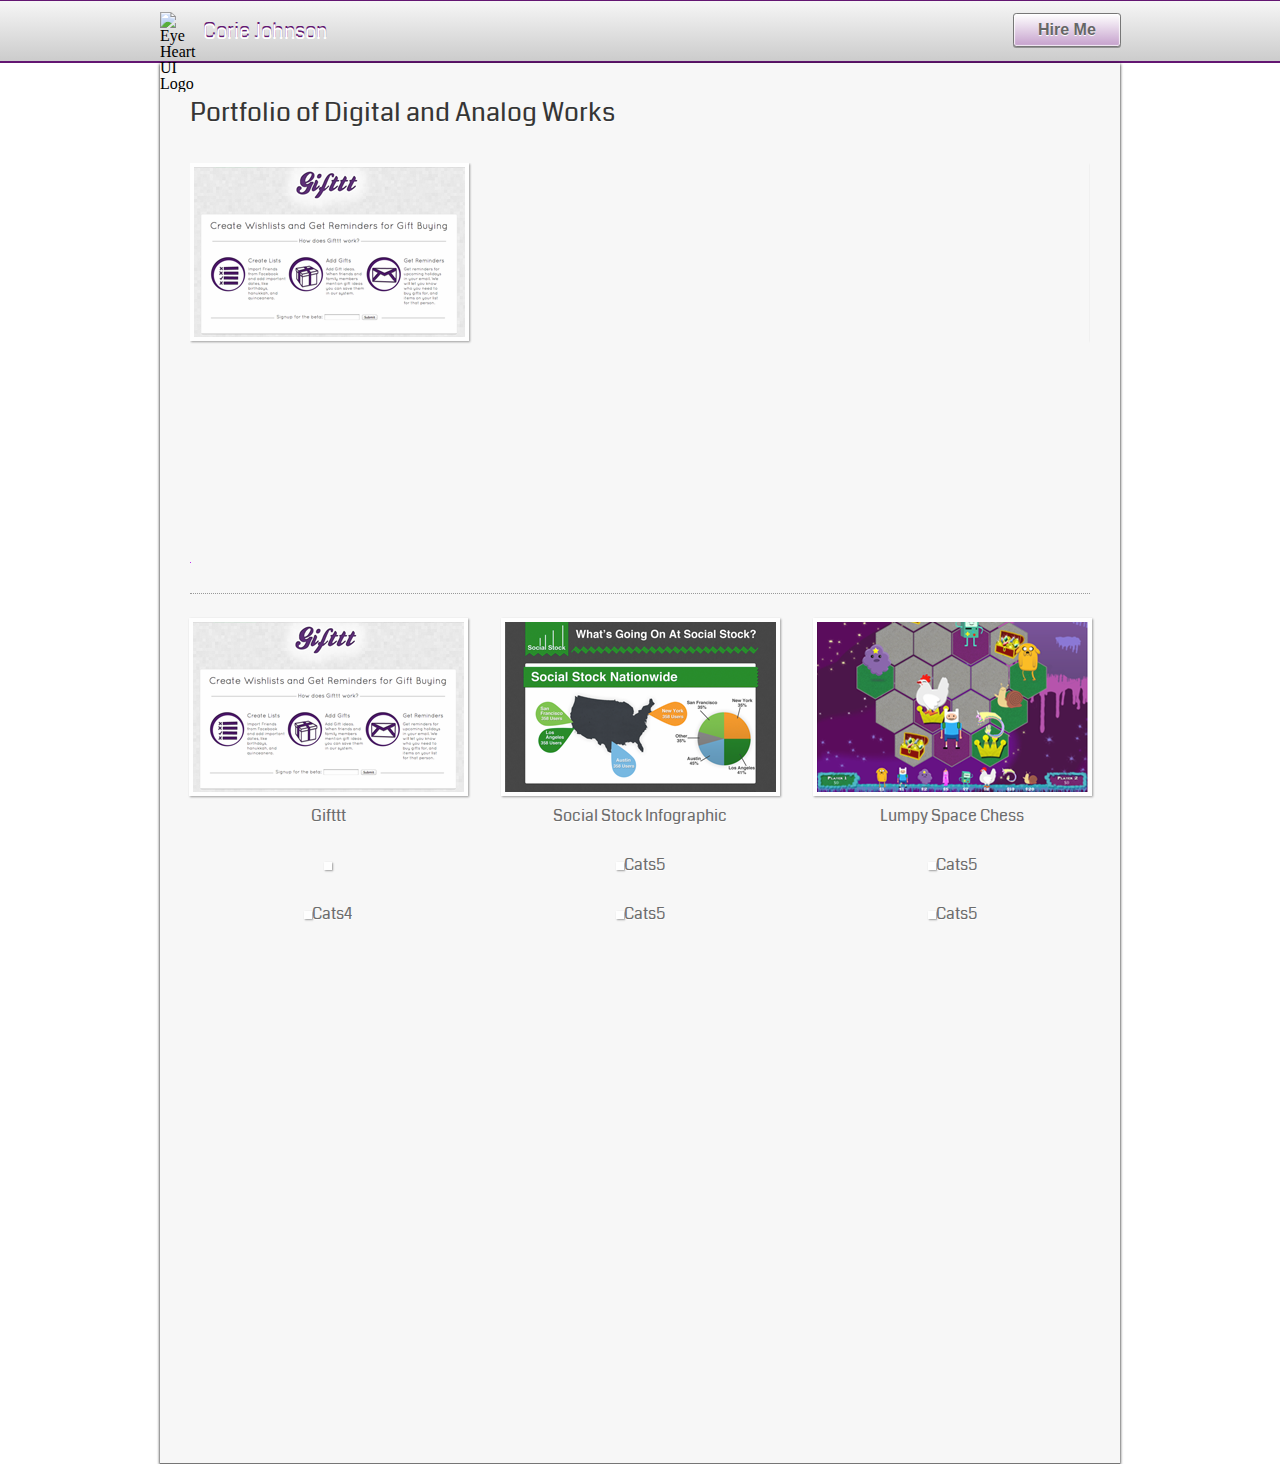
==== index.html @ c7ec47b0 "Corie Portfolio" ====
<html>

<head>
	<meta http-equiv="Content-Type" content="text/html; charset=UTF-8" />
	<link href="css/reset.css" rel="stylesheet" type="text/css" />
	<link href="css/slider.css" rel="stylesheet" type="text/css" />
	<link href="css/main.css" rel="stylesheet" type="text/css" />
	<link href='http://fonts.googleapis.com/css?family=Coda' rel='stylesheet' type='text/css'>
    <link rel="icon" href="favicon.ico" type="image/x-icon">
	<link rel="shortcut icon" href="favicon.ico" type="image/x-icon">
	<meta http-equiv="X-UA-Compatible" content="IE=9" />
    <style type="text/css">
		body{
			border: 0;
			margin: 0;
			padding: 0;
			height: 100%;
			width: 100%;
			background-image: url('http://www.gifttt.com/bgtile.png');
			}
		div.header{
			width: 100%;
			height: 60px;
			background: url('http://i.imgur.com/fH37x.png');	
			border-bottom: 2px solid #631672;
			border-top: 1px solid #631672;
			background-image: -webkit-gradient(linear, left top, left bottom, color-stop(0%, rgba(237,237,237, 0.5)), color-stop(100%, 			rgba(153,153,153, 0.5))), url(http://i.imgur.com/a0fca.png),;
			background-image: -webkit-linear-gradient(top, rgba(237,237,237, 0.5), rgba(153,153,153, 0.5)), url(http://i.imgur.com/a0fca.png);
			background-image: -moz-linear-gradient(top, rgba(237,237,237, 0.5), rgba(153,153,153, 0.5)), url(http://i.imgur.com/a0fca.png);
			background-image: -ms-linear-gradient(top, rgba(237,237,237, 0.5), rgba(153,153,153, 0.5)), url(http://i.imgur.com/a0fca.png);
			background-image: -o-linear-gradient(top, rgba(237,237,237, 0.5), rgba(153,153,153, 0.5)), url(http://i.imgur.com/a0fca.png);
			background-image: linear-gradient(top, rgba(237,237,237, 0.5), rgba(153,153,153, 0.5)), url(http://i.imgur.com/a0fca.png);
			}
		div.headercenter{
			width: 960px;
			height: 60px;
			margin: 0 auto;
			}
		div.contain{
			border-bottom: 1px solid #767676;
			background-color: #f7f7f7;
			width: 960px;
			height:	1400px;
			box-shadow: 0px 1px 3px #000000;
			margin: 0px auto;
			}
		div.text{
			font-family: 'Coda', cursive;
			color: #ffffff;
			line-height:64px;
			text-shadow: 0px -2px 0px #631672;
			font-size: 20px;
			}					
		div.title{
			font-family: 'Coda', cursive;
			color: #666;
			text-shadow: 0px 1px 0px #ffffff;
			font-size: 16px;
			line-height: 25px;
			text-align: center;
			}
		div.sectionone{
			font-family: 'Coda', cursive;
			color: #363636;
			text-shadow: 0px 1px 0px #ffffff;
			font-size: 26px;
			width:900px; 
			height:60; 
			line-height: 100px;
			margin: 0 auto;
			}
		.button{        
	        display: inline-block;
	        white-space: nowrap;
	        background-color: #ffffff;
	        background-image: -webkit-gradient(linear, left top, left bottom, from(#ffffff), to(#c5a0cc));
	        background-image: -webkit-linear-gradient(top, #ffffff, #c5a0cc);
	        background-image: -moz-linear-gradient(top, #ffffff, #c5a0cc);
	        background-image: -ms-linear-gradient(top, #ffffff, #c5a0cc);
	        background-image: -o-linear-gradient(top, #ffffff, #ec5a0cc);
	        background-image: linear-gradient(top, #ffffff, #c5a0cc);
	        filter: progid:DXImageTransform.Microsoft.gradient(startColorStr='#eeeeee', EndColorStr='#cccccc');
	        border: 1px solid #777;
	        padding: 0 1.5em;
	        margin: 0.5em;
	        font: bold 1em/2em Arial, Helvetica;
	        text-decoration: none;
	        color: #333;
	        text-shadow: 0 1px 0 rgba(255,255,255,1);
	        -moz-border-radius: .2em;
	        -webkit-border-radius: .2em;
	        border-radius: .2em;
	        -moz-box-shadow: 0 0 1px 1px rgba(255,255,255,.8) inset, 0 1px 0 rgba(0,0,0,.3);
	        -webkit-box-shadow: 0 0 1px 1px rgba(255,255,255,.8) inset, 0 1px 0 rgba(0,0,0,.3);
	        box-shadow: 0 0 1px 1px rgba(255,255,255,.8) inset, 0 1px 0 rgba(0,0,0,.3); 
	        margin-top: 12px;
	        }
	    .button:hover{
	        background-color: #ddd;        
	        background-image: -webkit-gradient(linear, left top, left bottom, from(#fafafa), to(#ddd));
	        background-image: -webkit-linear-gradient(top, #fafafa, #ddd);
	        background-image: -moz-linear-gradient(top, #fafafa, #ddd);
	        background-image: -ms-linear-gradient(top, #fafafa, #ddd);
	        background-image: -o-linear-gradient(top, #fafafa, #ddd);
	        background-image: linear-gradient(top, #fafafa, #ddd);
	        filter: progid:DXImageTransform.Microsoft.gradient(startColorStr='#fafafa', EndColorStr='#dddddd');        
	        }
	    .button:active
	    	{
	        -moz-box-shadow: 0 0 4px 2px #c5a0cc inset;
	        -webkit-box-shadow: 0 0 4px 2px #c5a0cc inset;
	        box-shadow: 0 0 4px 2px #c5a0cc inset;
	        position: relative;
	        top: 1px;
	        }
	
	   .button:focus
	   		{
	        outline: 0;
	        background: #fafafa;
	        }  
	   .button:before
	    	{
	        background: #ccc;
	        background: rgba(0,0,0,.1);
	        float: left;        
	        width: 1em;
	        text-align: center;
	        font-size: 1.5em;
	        margin: 0 1em 0 -1em;
	        padding: 0 .2em;
	        -moz-box-shadow: 1px 0 0 rgba(0,0,0,.5), 2px 0 0 rgba(255,255,255,.5);
	        -webkit-box-shadow: 1px 0 0 rgba(0,0,0,.5), 2px 0 0 rgba(255,255,255,.5);
	        box-shadow: 1px 0 0 rgba(0,0,0,.5), 2px 0 0 rgba(255,255,255,.5);
	        -moz-border-radius: .15em 0 0 .15em;
	        -webkit-border-radius: .15em 0 0 .15em;
	        border-radius: .15em 0 0 .15em;
	        pointer-events: none;        
	        }
	      div.placebutton{
		    width:115px;
		    height:60px;
		    float: right;
	      }
	      div.name{
		      width:400px;
		      height: 20px;
		      float: left;
	      }
	      div.eye{
		    float: left; 
		    width:40px; 
		    height:40px;  
		    margin-top: 11px; 
		    margin-right: 3px; 
	      }
	      
	    meow {
		    width:30%;
		    margin:0 auto; /* Centres page */
		    }
		
		ul {
		    width:100%;
		    padding-bottom:2.5%;
		    float:left;
		    }
		
		ul li {
		    width:30%;
		    margin:2.5% 0 0 2.5%;
		    float:left;
		    position:relative; /* Needed for z-indexing later */
		    }
		ul li img {
		    max-width:100%;
		    border:4px solid #ffffff;
		    box-shadow: 1px 1px 2px #999;
		    box-sizing:border-box; /* Don't forget vendor prefixes! */
		    }
		li {
			-moz-transition:all 0.3s ease;
			-webkit-transition:all 0.3s ease;
			-ms-transition:all 0.3s ease;
			-o-transition:all 0.3s ease;
			transition:all 0.3s ease;
			opacity:0.95;
			filter:alpha(opacity=95)
		}
		
		li:hover {
			-moz-transform:scale(1.4);
			-webkit-transform:scale(1.4);
			-o-transform:scale(1.4);
			-ms-transform:scale(1.4);
			transform:scale(1.4);
			z-index:2;
			opacity:1;
			filter:alpha(opacity=100);
		}
		a:link {color:#666;}    /* unvisited link */
		a:visited {color:#999;} /* visited link */
		a:hover {color:#363636;}   /* mouse over link */
		a:active {color:#631672;} 
	</style>
	<link href='http://fonts.googleapis.com/css?family=Quicksand:300,400,700' rel='stylesheet' type='text/css'>
	<title>Corie Johnson - Portfolio</title>
</head>

<body>
		<div class="header">
			<div class="headercenter">
					<div class="name">
						<div class="eye">
						<img src="http://i.imgur.com/iKEKt.pngg" alt="Eye Heart UI Logo"/>
					    </div>
						<div class="text">
							Corie Johnson
						</div>
					</div>
					<div class="placebutton">
							<a href="www.google.com" class="button">Hire Me</a>
					</div>
			</div>
		</div>

		<div class="contain">
		
		<div style="width:960px; height:60;">
		<div class="sectionone">
		Portfolio of Digital and Analog Works
		</div>
		</div>
		
				<div class="container">
			<div id="slider">
				<div id="mask">
					<ul>
						<li>
							<a href="#" title="Gifttt"><img src="images/1.png" /></a>
						</li>
						<li>
							<a href="#" title="Gifttt"><img src="images/1.png" /></a>
						</li>
						<li>
							<a href="#" title="Gifttt"><img src="images/1.png" /></a>
						</li>
						<li>
							<a href="#" title="Gifttt"><img src="images/1.png" /></a>
						</li>
					</ul>
				</div>
				<div id="progress">
				</div>
				<div id="overlay">
				</div>
				<div id="pause">
				</div>
			</div>
		</div>

			<div style="width:900px; height:30px; border-bottom: 1px dotted #999; margin:0px auto;">
			</div>

		
			<div class="meow">
			    <ul>
			    	<div class="title">
			        <a href="http://www.gifttt.com"><li><img src="gifttt.png" alt="">Gifttt</li></a>
			        <li><img src="info.png" alt="">Social Stock Infographic</li>
			        <a href="http://www.adventuretimegamejam.com/submissions/20-lumpy-space-chess"><li><img src="lsc.png" alt="">Lumpy Space Chess</li></a>
			        <li><img src="http://i.imgur.com/baSDS.png" alt=""></li>
			        <li><img src="http://i.imgur.com/baSDS.pngg" alt="">Cats5</li>
			        <li><img src="http://i.imgur.com/baSDS.png" alt="">Cats5</li>
			        <li><img src="http://i.imgur.com/baSDS.png" alt="">Cats4</li>
			        <li><img src="http://i.imgur.com/baSDS.pngg" alt="">Cats5</li>
			        <li><img src="http://i.imgur.com/baSDS.png" alt="">Cats5</li>
			    	</div>
			    </ul>
			</div>
		</div>
</body>

</html>
---- css/slider.css ----
#slider {
	width:900px;
	height:400px;
	position:relative;
	margin:40px auto 0;
	-moz-transition:all 150ms ease-in;
	-webkit-transition:all 150ms ease-in;
	-o-transition:all 150ms ease-in;
}
#mask {
	overflow:hidden;
}
#progress {
	width:1px;
	height:1px;
	position:relative;
	top:-1px;
	background-color:#BD31F1;
	-moz-transition:all 150ms linear;
	-webkit-transition:all 150ms linear;
	-o-transition:all 150ms linear;
	-moz-animation:progress 18s infinite;
	-webkit-animation:progress 18s infinite;
}
#overlay {
	width:900px;
	height:400px;
	position:absolute;
	top:0;
	pointer-events:none;
	-moz-animation:overlay-fade 18s infinite;
	-webkit-animation:overlay-fade 18s infinite;
}
#slider ul {
	width:3600px;
	position:relative;
	left:0px;
	margin:0;
	padding:0;
	list-style:none;
	-moz-animation:slide-animation 18s infinite;
	-webkit-animation:slide-animation 18s infinite;
}
#slider li {
	width:900px;
	height:400px;
	position:relative;
	display:inline;
	float:left;
	margin:0;
	padding:0;

}
@-webkit-keyframes slide-animation {
	0% {opacity:0;}
	2% {opacity:1;}
	20% {left:0px; opacity:1;}
	22.5% {opacity:0.6;}
	25% {left:-900px; opacity:1;}
	45% {left:-900px; opacity:1;}
	47.5% {opacity:0.6;}
	50% {left:-1800px; opacity:1;}
	70% {left:-2700px; opacity:1;}
	72.5% {opacity:0.6;}
	75% {left:-2700px; opacity:1;}
	95% {opacity:1;}
	98% {left:-2700px; opacity:0;}
	100% {left:0px; opacity:0;}
}
@-moz-keyframes slide-animation {
	0% {opacity:0;}
	2% {opacity:1;}
	20% {left:0px; opacity:1;}
	22.5% {opacity:0.6;}
	25% {left:-800px; opacity:1;}
	45% {left:-800px; opacity:1;}
	47.5% {opacity:0.6;}
	50% {left:-1800px; opacity:1;}
	70% {left:-1800px; opacity:1;}
	72.5% {opacity:0.6;}
	75% {left:-2700px; opacity:1;}
	95% {opacity:1;}
	98% {left:-2700px; opacity:0;}
	100% {left:0px; opacity:0;}
}
@-webkit-keyframes progress {
	0% {width:0px; opacity:0;}
	2% {width:0px; opacity:1;}
	20% {width:900px; opacity:1;}
	22.5% {width:900px; opacity:0;}
	22.59% {width:0px;}
	25% {width:0px; opacity:1;}
	45% {width:900px; opacity:1;}
	47.5% {width:900px; opacity:0;}
	47.59% {width:0px;}
	50% {width:0px; opacity:1;}
	70% {width:900px; opacity:1;}
	72.5% {width:900px; opacity:0;}
	72.59% {width:0px;}
	75% {width:0px; opacity:1;}
	95% {width:900px; opacity:1;}
	98% {width:900px; opacity:0;}
	100% {width:0px; opacity:0;}
}
@-moz-keyframes progress {
	0% {width:0px; opacity:0;}
	2% {width:0px; opacity:1;}
	20% {width:900px; opacity:1;}
	22.5% {width:900px; opacity:0;}
	22.59% {width:0px;}
	25% {width:0px; opacity:1;}
	45% {width:900px; opacity:1;}
	47.5% {width:900px; opacity:0;}
	47.59% {width:0px;}
	50% {width:0px; opacity:1;}
	70% {width:900px; opacity:1;}
	72.5% {width:900px; opacity:0;}
	72.59% {width:0px;}
	75% {width:0px; opacity:1;}
	95% {width:900px; opacity:1;}
	98% {width:900px; opacity:0;}
	100% {width:0px; opacity:0;}
}
@-webkit-keyframes overlay-fade {
	0% {opacity:0;}
	2% {opacity:0.5;}
	95% {opacity:0.5;}
	98% {opacity:0;}
	100% {opacity:0;}
}
@-moz-keyframes overlay-fade {
	0% {opacity:0;}
	2% {opacity:0.5;}
	95% {opacity:0.5;}
	98% {opacity:0;}
	100% {opacity:0;}
}
---- css/main.css ----
body {
	min-width:960px;
}
.container {
	width:960px;
	margin:0 auto;
	overflow:visible;
}
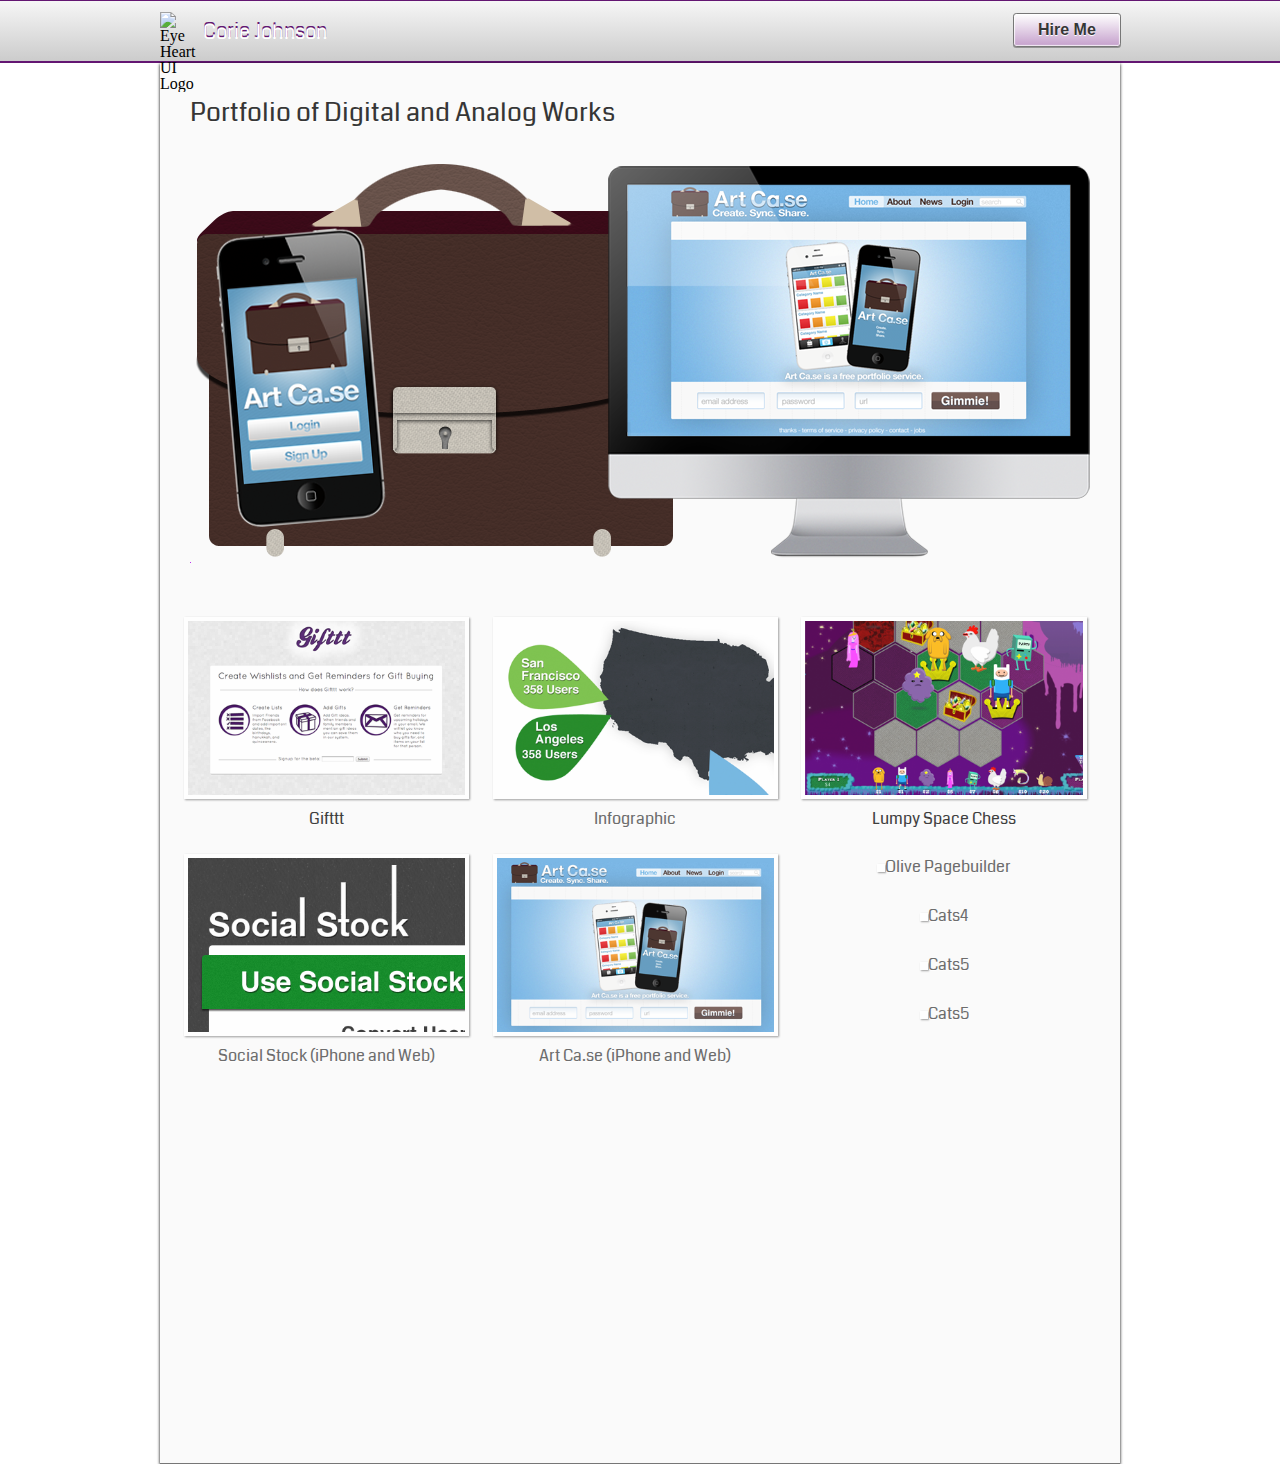
==== commit 99b4ea57: "Added pngs and fixed the slider" ====
--- a/index.html
+++ b/index.html
@@ -38,7 +38,7 @@
 			}
 		div.contain{
 			border-bottom: 1px solid #767676;
-			background-color: #f7f7f7;
+			background-color: #fafafa;
 			width: 960px;
 			height:	1400px;
 			box-shadow: 0px 1px 3px #000000;
@@ -155,30 +155,30 @@
 		    margin-right: 3px; 
 	      }
 	      
-	    meow {
+	    .big meow {
 		    width:30%;
 		    margin:0 auto; /* Centres page */
 		    }
 		
-		ul {
-		    width:100%;
+		.big ul {
+		    width:99%;
 		    padding-bottom:2.5%;
 		    float:left;
 		    }
 		
-		ul li {
+		.big ul li {
 		    width:30%;
 		    margin:2.5% 0 0 2.5%;
 		    float:left;
 		    position:relative; /* Needed for z-indexing later */
 		    }
-		ul li img {
+		.big ul li img {
 		    max-width:100%;
 		    border:4px solid #ffffff;
 		    box-shadow: 1px 1px 2px #999;
 		    box-sizing:border-box; /* Don't forget vendor prefixes! */
 		    }
-		li {
+		.big li {
 			-moz-transition:all 0.3s ease;
 			-webkit-transition:all 0.3s ease;
 			-ms-transition:all 0.3s ease;
@@ -188,7 +188,7 @@
 			filter:alpha(opacity=95)
 		}
 		
-		li:hover {
+		.big li:hover {
 			-moz-transform:scale(1.4);
 			-webkit-transform:scale(1.4);
 			-o-transform:scale(1.4);
@@ -198,8 +198,8 @@
 			opacity:1;
 			filter:alpha(opacity=100);
 		}
-		a:link {color:#666;}    /* unvisited link */
-		a:visited {color:#999;} /* visited link */
+		a:link {color:#363636;}    /* unvisited link */
+		a:visited {color:#666;} /* visited link */
 		a:hover {color:#363636;}   /* mouse over link */
 		a:active {color:#631672;} 
 	</style>
@@ -232,22 +232,22 @@
 		</div>
 		</div>
 		
-				<div class="container">
+			<div class="container">
 			<div id="slider">
 				<div id="mask">
 					<ul>
 						<li>
+							<a href="#" title="Gifttt"><img src="images/4.png" /></a>
+						</li>
+						<li>
+							<a href="#" title="Gifttt"><img src="images/3.png" /></a>
+						</li>
+						<li>
+							<a href="#" title="Gifttt"><img src="images/2.png" /></a>
+						</li>
+						<li>
 							<a href="#" title="Gifttt"><img src="images/1.png" /></a>
 						</li>
-						<li>
-							<a href="#" title="Gifttt"><img src="images/1.png" /></a>
-						</li>
-						<li>
-							<a href="#" title="Gifttt"><img src="images/1.png" /></a>
-						</li>
-						<li>
-							<a href="#" title="Gifttt"><img src="images/1.png" /></a>
-						</li>
 					</ul>
 				</div>
 				<div id="progress">
@@ -259,25 +259,26 @@
 			</div>
 		</div>
 
-			<div style="width:900px; height:30px; border-bottom: 1px dotted #999; margin:0px auto;">
-			</div>
-
-		
+			<div style="width:900px; height:30px; margin: 0 auto;">
+			</div>
+
+			<div class="big">
 			<div class="meow">
 			    <ul>
 			    	<div class="title">
 			        <a href="http://www.gifttt.com"><li><img src="gifttt.png" alt="">Gifttt</li></a>
-			        <li><img src="info.png" alt="">Social Stock Infographic</li>
+			        <li><img src="info.png" alt="">Infographic</li>
 			        <a href="http://www.adventuretimegamejam.com/submissions/20-lumpy-space-chess"><li><img src="lsc.png" alt="">Lumpy Space Chess</li></a>
-			        <li><img src="http://i.imgur.com/baSDS.png" alt=""></li>
-			        <li><img src="http://i.imgur.com/baSDS.pngg" alt="">Cats5</li>
-			        <li><img src="http://i.imgur.com/baSDS.png" alt="">Cats5</li>
+			        <li><img src="socialstock.png" alt="">Social Stock (iPhone and Web)</li>
+			        <li><img src="artcase.png" alt="">Art Ca.se (iPhone and Web)</li>
+			        <li><img src="olive.png" alt="">Olive Pagebuilder</li>
 			        <li><img src="http://i.imgur.com/baSDS.png" alt="">Cats4</li>
 			        <li><img src="http://i.imgur.com/baSDS.pngg" alt="">Cats5</li>
 			        <li><img src="http://i.imgur.com/baSDS.png" alt="">Cats5</li>
 			    	</div>
 			    </ul>
 			</div>
+			</div>
 		</div>
 </body>
 
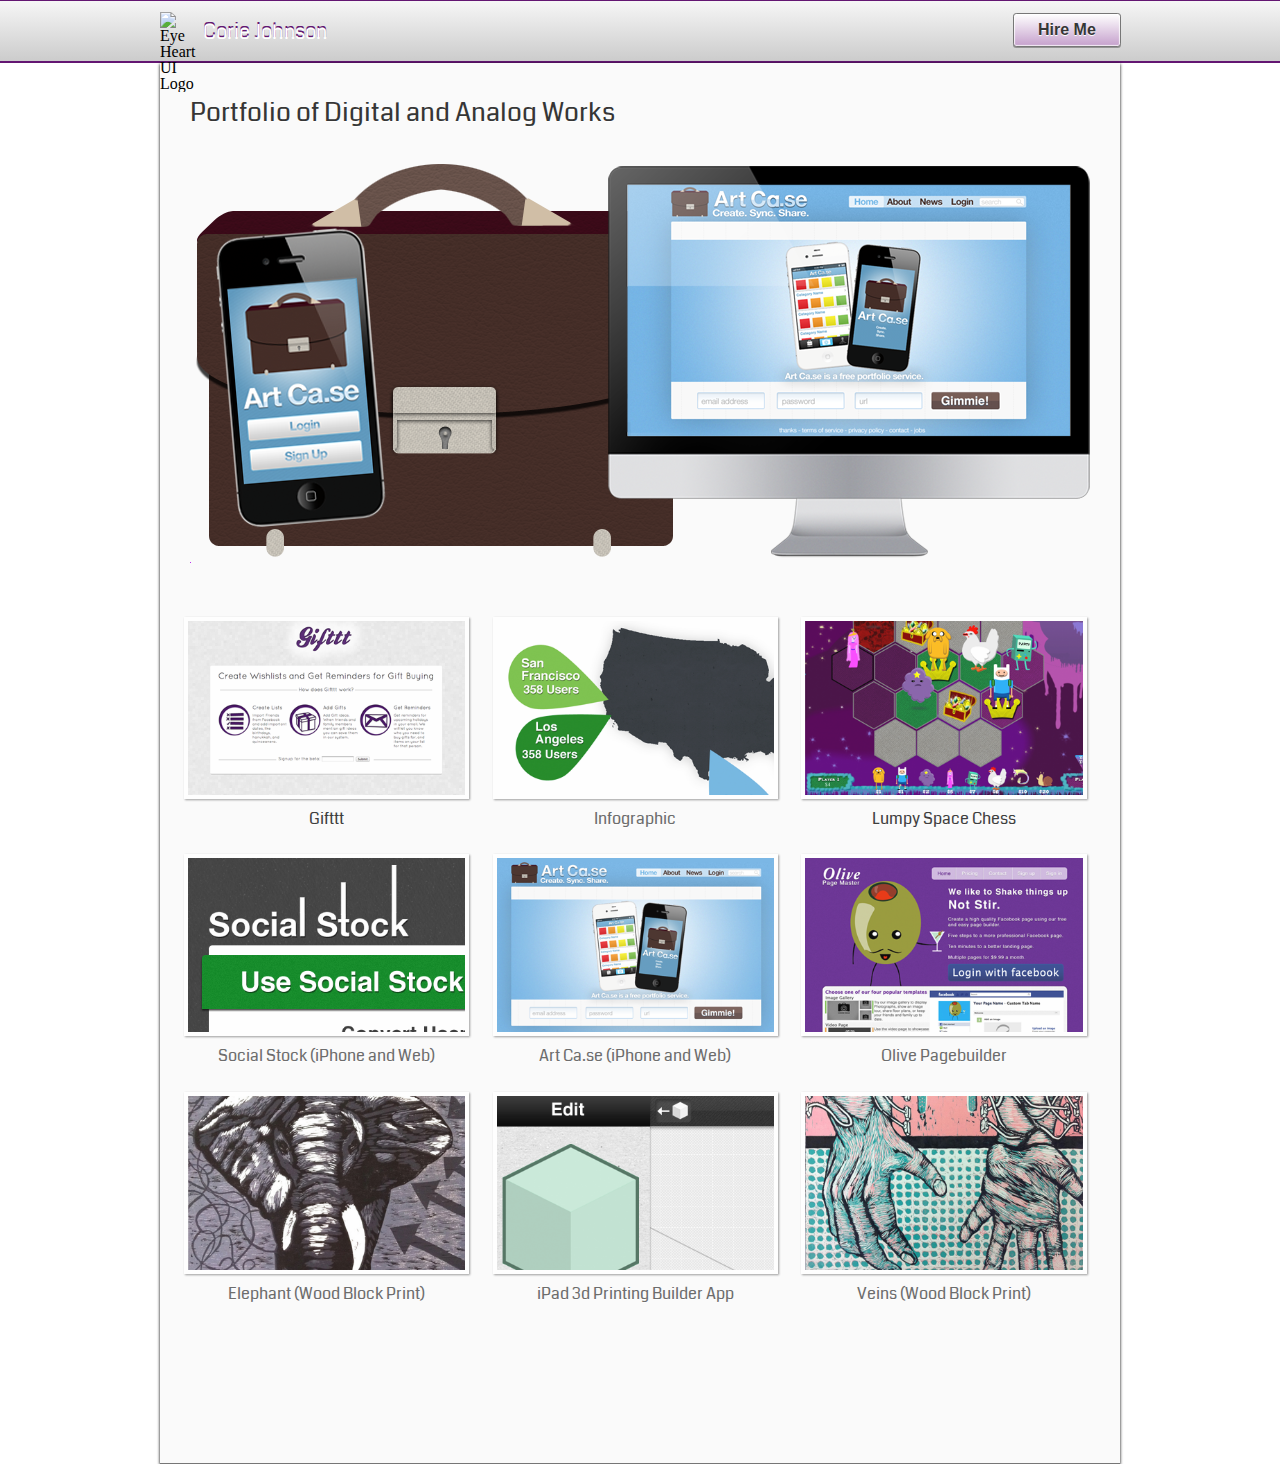
==== commit 695417ae: "added more pngs and in the HTML" ====
--- a/index.html
+++ b/index.html
@@ -272,9 +272,9 @@
 			        <li><img src="socialstock.png" alt="">Social Stock (iPhone and Web)</li>
 			        <li><img src="artcase.png" alt="">Art Ca.se (iPhone and Web)</li>
 			        <li><img src="olive.png" alt="">Olive Pagebuilder</li>
-			        <li><img src="http://i.imgur.com/baSDS.png" alt="">Cats4</li>
-			        <li><img src="http://i.imgur.com/baSDS.pngg" alt="">Cats5</li>
-			        <li><img src="http://i.imgur.com/baSDS.png" alt="">Cats5</li>
+			        <li><img src="elephant.png" alt="">Elephant (Wood Block Print)</li>
+			        <li><img src="3d.png" alt="">iPad 3d Printing Builder App</li>
+			        <li><img src="veins.png" alt="">Veins (Wood Block Print)</li>
 			    	</div>
 			    </ul>
 			</div>
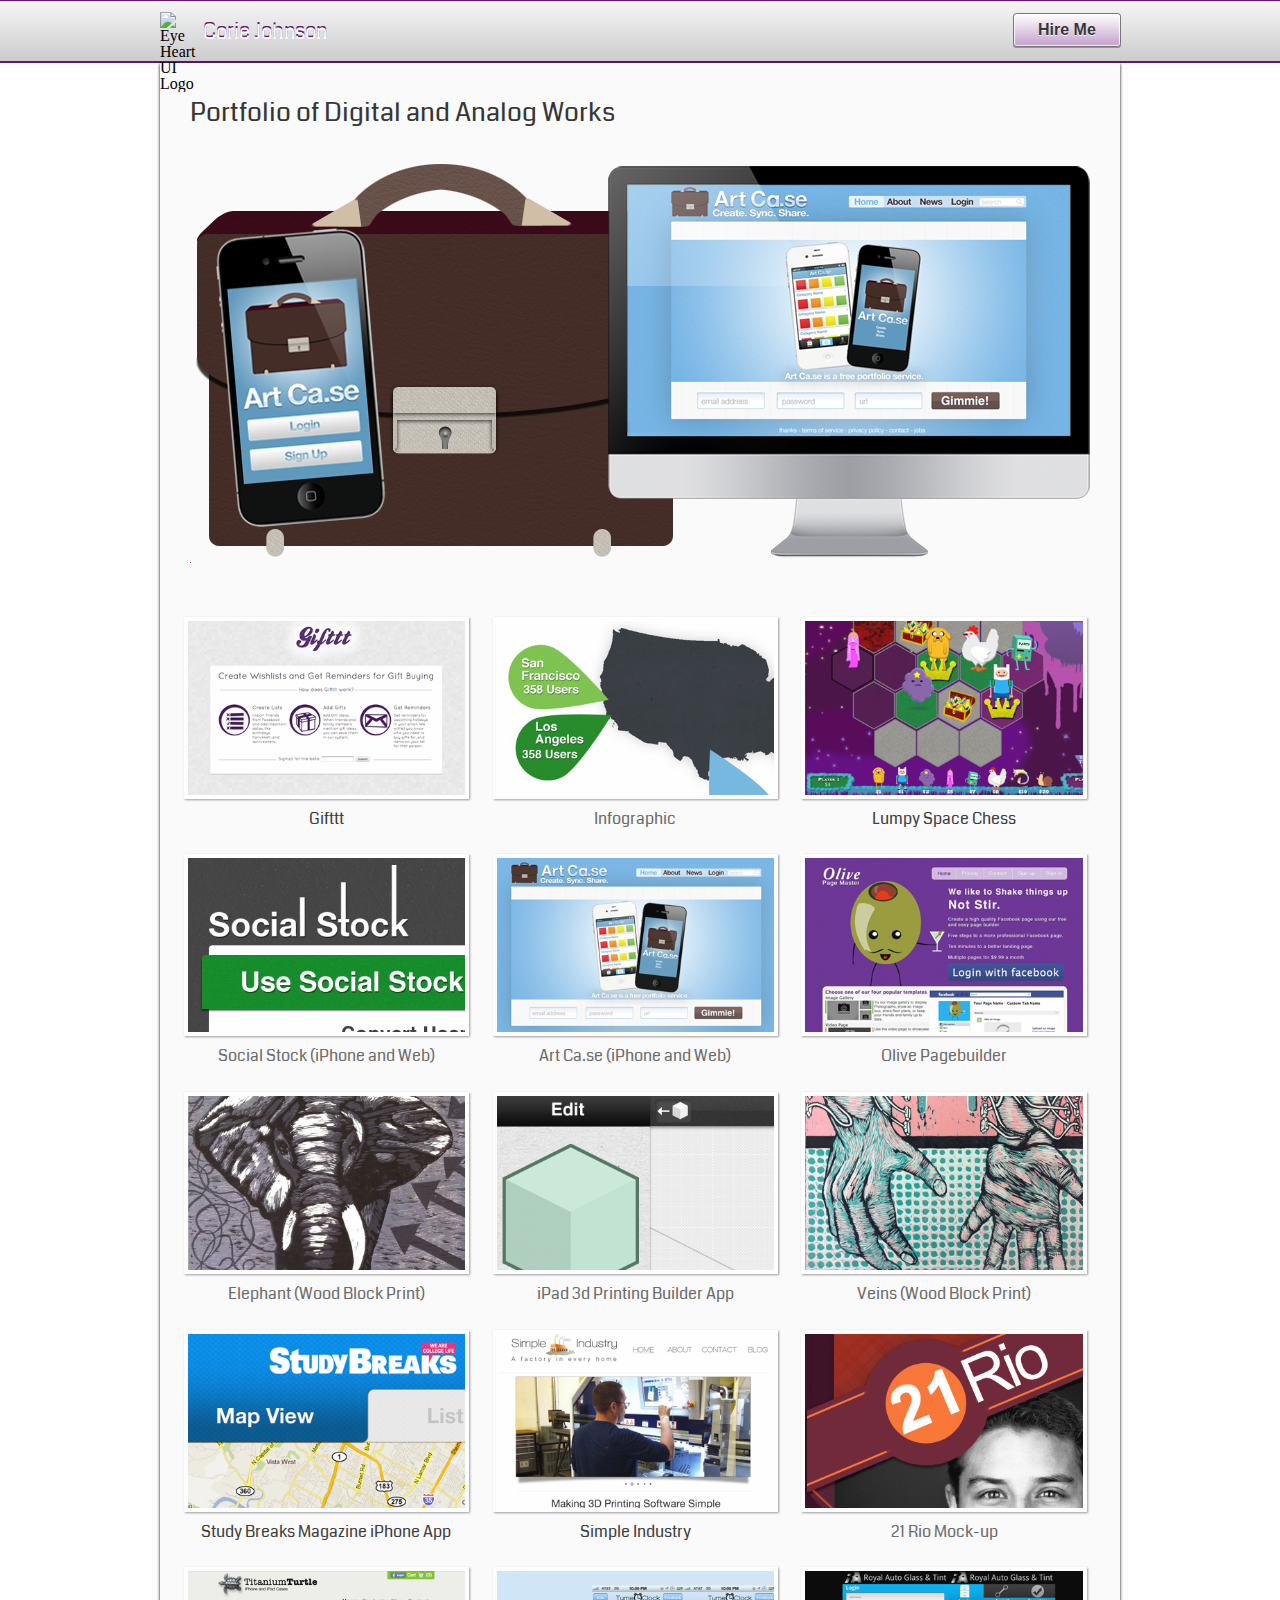
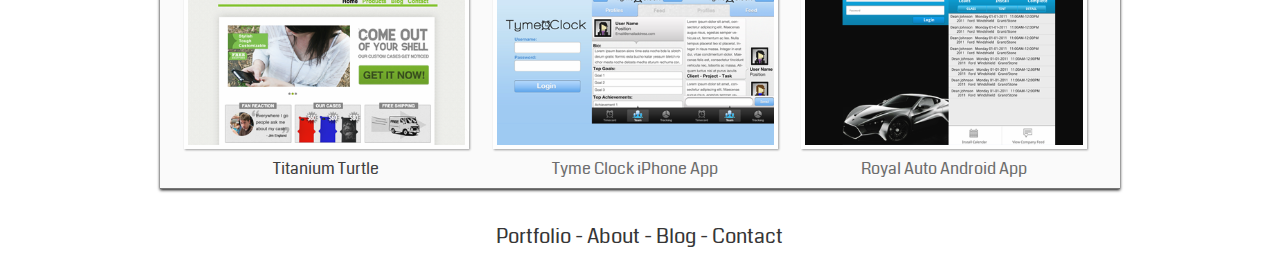
==== commit d8d2ab88: "New File Sorting" ====
--- a/index.html
+++ b/index.html
@@ -40,7 +40,7 @@
 			border-bottom: 1px solid #767676;
 			background-color: #fafafa;
 			width: 960px;
-			height:	1400px;
+			height:	1725px;
 			box-shadow: 0px 1px 3px #000000;
 			margin: 0px auto;
 			}
@@ -198,8 +198,17 @@
 			opacity:1;
 			filter:alpha(opacity=100);
 		}
-		a:link {color:#363636;}    /* unvisited link */
-		a:visited {color:#666;} /* visited link */
+		div.nav{
+			width:288px; 
+			height:30px; 
+			margin: 0 auto; 
+			font-family: 'Coda', cursive;
+			color: #363636;
+			line-height:64px;
+			font-size: 20px;
+		}
+		a:link {color:#363636; text-decoration: none;}    /* unvisited link */
+		a:visited {color:#363636;} /* visited link */
 		a:hover {color:#363636;}   /* mouse over link */
 		a:active {color:#631672;} 
 	</style>
@@ -219,7 +228,7 @@
 						</div>
 					</div>
 					<div class="placebutton">
-							<a href="www.google.com" class="button">Hire Me</a>
+							<a href="mailto:waferlove@gmail.com" class="button">Hire Me</a>
 					</div>
 			</div>
 		</div>
@@ -266,20 +275,46 @@
 			<div class="meow">
 			    <ul>
 			    	<div class="title">
-			        <a href="http://www.gifttt.com"><li><img src="gifttt.png" alt="">Gifttt</li></a>
-			        <li><img src="info.png" alt="">Infographic</li>
-			        <a href="http://www.adventuretimegamejam.com/submissions/20-lumpy-space-chess"><li><img src="lsc.png" alt="">Lumpy Space Chess</li></a>
-			        <li><img src="socialstock.png" alt="">Social Stock (iPhone and Web)</li>
-			        <li><img src="artcase.png" alt="">Art Ca.se (iPhone and Web)</li>
-			        <li><img src="olive.png" alt="">Olive Pagebuilder</li>
-			        <li><img src="elephant.png" alt="">Elephant (Wood Block Print)</li>
-			        <li><img src="3d.png" alt="">iPad 3d Printing Builder App</li>
-			        <li><img src="veins.png" alt="">Veins (Wood Block Print)</li>
+			        <a href="http://www.gifttt.com"><li><img src="images/gifttt.png" alt="">Gifttt</li></a>
+			        
+			        <li><img src="images/info.png" alt="">Infographic</li>
+			        
+			        <a href="http://www.adventuretimegamejam.com/submissions/20-lumpy-space-chess"><li><img src="images/lsc.png" alt="">Lumpy Space Chess</li></a>
+			        
+			        <li><img src="images/socialstock.png" alt="">Social Stock (iPhone and Web)</li>
+			        
+			        <li><img src="images/artcase.png" alt="">Art Ca.se (iPhone and Web)</li>
+			        
+			        <li><img src="images/olive.png" alt="">Olive Pagebuilder</li>
+			        
+			        <li><img src="images/elephant.png" alt="">Elephant (Wood Block Print)</li>
+			        
+			        <li><img src="images/3d.png" alt="">iPad 3d Printing Builder App</li>
+			        
+			        <li><img src="images/veins.png" alt="">Veins (Wood Block Print)</li>
+			        
+			        <a href="http://itunes.apple.com/us/app/studybreaks/id482091923?ls=1&mt=8"><li><img src="images/sbmag.png" alt="">Study Breaks Magazine iPhone App</li></a>
+			        
+			        <a href="http://www.simpleindustry.com/"><li><img src="images/simple.png" alt="">Simple Industry</li></a>
+			        
+			        <li><img src="images/21rio.png" alt="">21 Rio Mock-up</li>
+			        
+			        <a href="http://www.titaniumturtle.com/"><li><img src="images/turtle.png" alt="">Titanium Turtle</li></a>
+			        
+			        <li><img src="images/tyme.png" alt="">Tyme Clock iPhone App</li>
+			        
+			        <li><img src="images/royal.png" alt="">Royal Auto Android App</li>
 			    	</div>
 			    </ul>
 			</div>
 			</div>
 		</div>
+		
+		<div class="headercenter">
+			<div class="nav">
+			<a href="index.html">Portfolio</a> - <a href="about.html">About</a> - <a href="http://www.waferlove.tumblr.com">Blog</a> - <a href="mailto:waferlove@gmail.com">Contact</a>
+			</div>
+		</div>
 </body>
 
 </html>
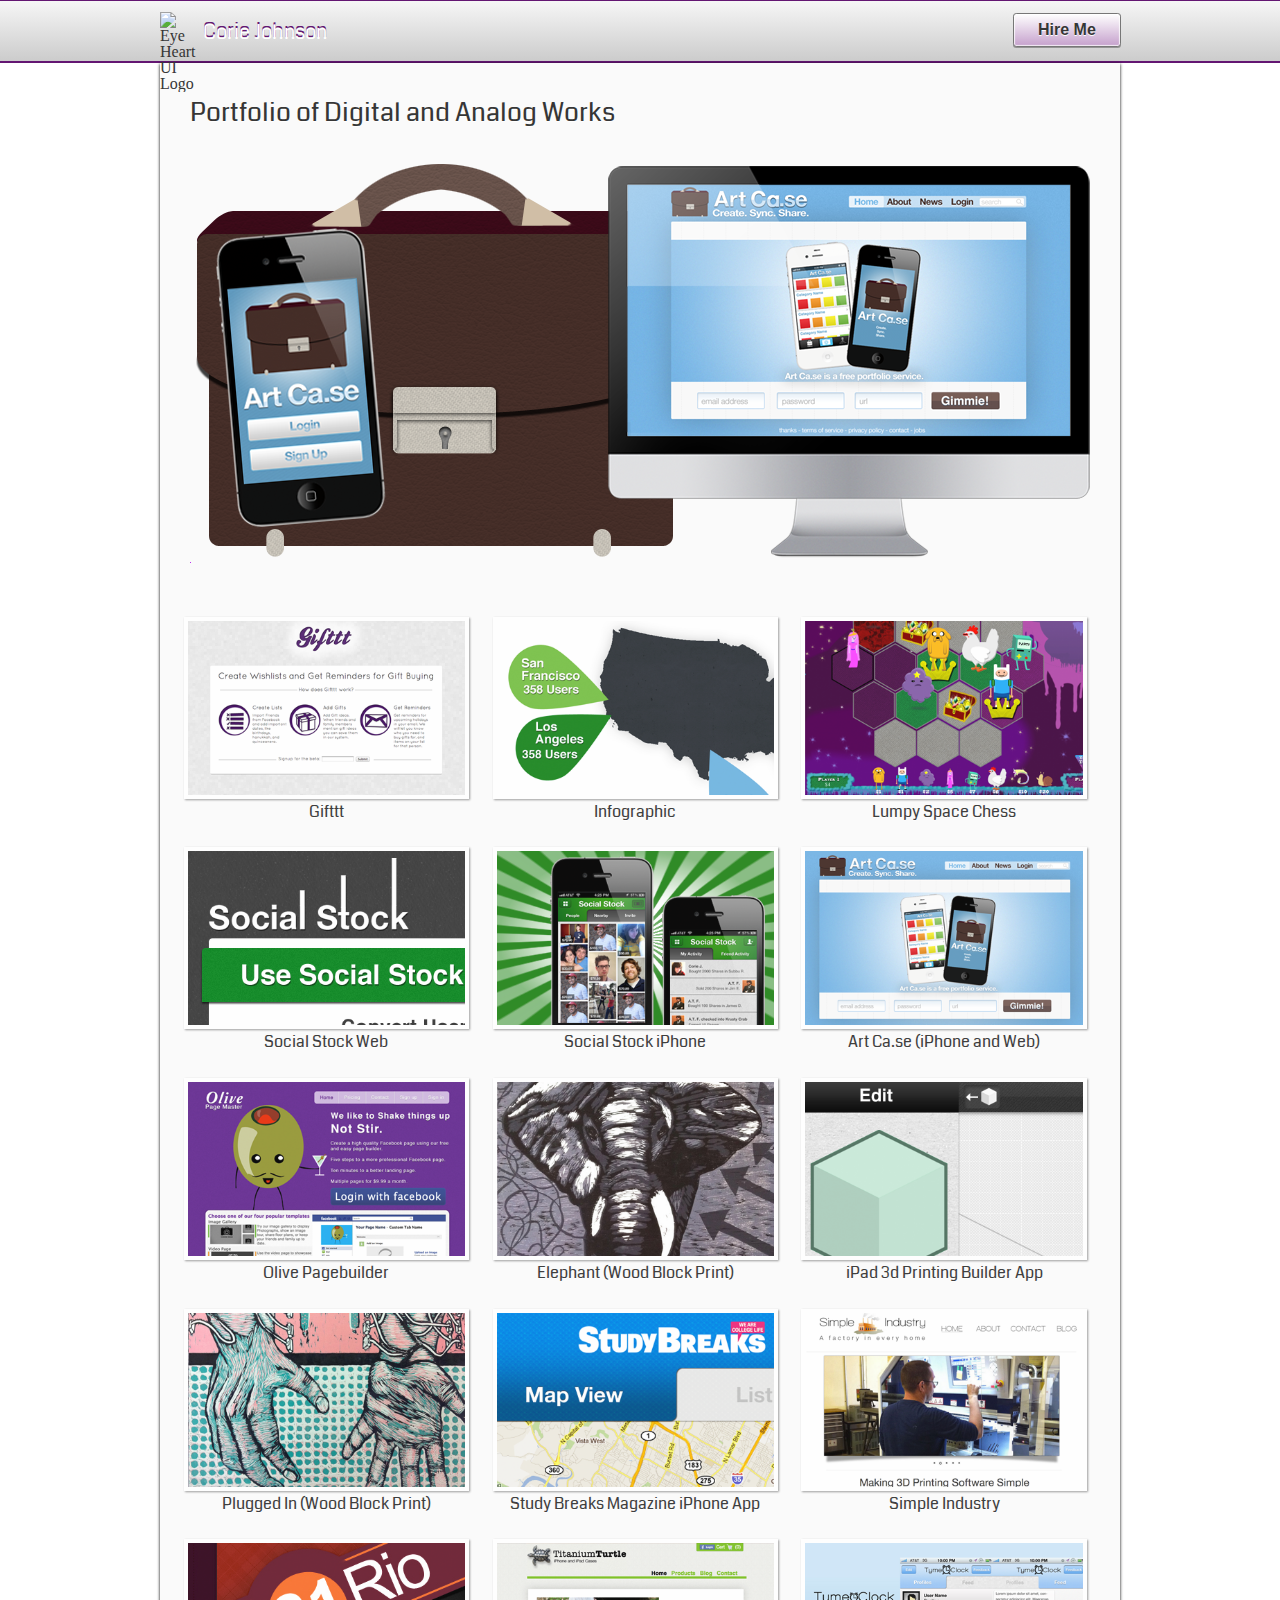
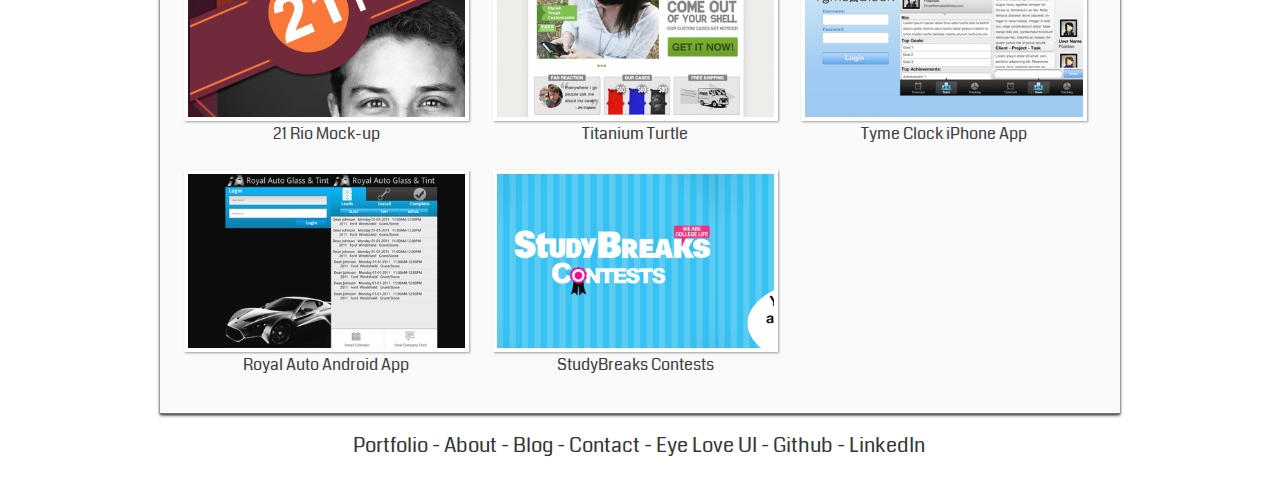
==== commit 5f4cb935: "Added Pages and images" ====
--- a/index.html
+++ b/index.html
@@ -2,6 +2,12 @@
 
 <head>
 	<meta http-equiv="Content-Type" content="text/html; charset=UTF-8" />
+	<meta name="description" content="Hello there, My name is Corie Eve Johnson.
+Nice to meet you. Thanks for taking the time to check out my portfolio. I am a user interface and product designer in Austin, Texas. I design apps for all mobile and desktop platforms. I have a slight obsession with usability heuristics and am constantly imagining ways to improve the world around me. 
+
+I am passionate about technology and the start-up community. I believe there is big innovations in small teams and we still have so much to discover and create." />
+	<meta name="keywords" content="UI, Designer, User, Experience" />
+	<meta name="author" content="Corie Eve Johnson" />
 	<link href="css/reset.css" rel="stylesheet" type="text/css" />
 	<link href="css/slider.css" rel="stylesheet" type="text/css" />
 	<link href="css/main.css" rel="stylesheet" type="text/css" />
@@ -40,7 +46,7 @@
 			border-bottom: 1px solid #767676;
 			background-color: #fafafa;
 			width: 960px;
-			height:	1725px;
+			height:	1950px;
 			box-shadow: 0px 1px 3px #000000;
 			margin: 0px auto;
 			}
@@ -199,7 +205,7 @@
 			filter:alpha(opacity=100);
 		}
 		div.nav{
-			width:288px; 
+			width:575px; 
 			height:30px; 
 			margin: 0 auto; 
 			font-family: 'Coda', cursive;
@@ -211,6 +217,12 @@
 		a:visited {color:#363636;} /* visited link */
 		a:hover {color:#363636;}   /* mouse over link */
 		a:active {color:#631672;} 
+		.gecko .fire {
+		 	display: none;
+		}
+		.gecko .contain {
+	 		height: 1870px;
+		}
 	</style>
 	<link href='http://fonts.googleapis.com/css?family=Quicksand:300,400,700' rel='stylesheet' type='text/css'>
 	<title>Corie Johnson - Portfolio</title>
@@ -221,7 +233,9 @@
 			<div class="headercenter">
 					<div class="name">
 						<div class="eye">
+						<a href="index.html">
 						<img src="http://i.imgur.com/iKEKt.pngg" alt="Eye Heart UI Logo"/>
+						</a>
 					    </div>
 						<div class="text">
 							Corie Johnson
@@ -275,35 +289,40 @@
 			<div class="meow">
 			    <ul>
 			    	<div class="title">
-			        <a href="http://www.gifttt.com"><li><img src="images/gifttt.png" alt="">Gifttt</li></a>
-			        
-			        <li><img src="images/info.png" alt="">Infographic</li>
-			        
-			        <a href="http://www.adventuretimegamejam.com/submissions/20-lumpy-space-chess"><li><img src="images/lsc.png" alt="">Lumpy Space Chess</li></a>
-			        
-			        <li><img src="images/socialstock.png" alt="">Social Stock (iPhone and Web)</li>
-			        
-			        <li><img src="images/artcase.png" alt="">Art Ca.se (iPhone and Web)</li>
-			        
-			        <li><img src="images/olive.png" alt="">Olive Pagebuilder</li>
-			        
-			        <li><img src="images/elephant.png" alt="">Elephant (Wood Block Print)</li>
-			        
-			        <li><img src="images/3d.png" alt="">iPad 3d Printing Builder App</li>
-			        
-			        <li><img src="images/veins.png" alt="">Veins (Wood Block Print)</li>
-			        
-			        <a href="http://itunes.apple.com/us/app/studybreaks/id482091923?ls=1&mt=8"><li><img src="images/sbmag.png" alt="">Study Breaks Magazine iPhone App</li></a>
-			        
-			        <a href="http://www.simpleindustry.com/"><li><img src="images/simple.png" alt="">Simple Industry</li></a>
-			        
-			        <li><img src="images/21rio.png" alt="">21 Rio Mock-up</li>
-			        
-			        <a href="http://www.titaniumturtle.com/"><li><img src="images/turtle.png" alt="">Titanium Turtle</li></a>
-			        
-			        <li><img src="images/tyme.png" alt="">Tyme Clock iPhone App</li>
-			        
-			        <li><img src="images/royal.png" alt="">Royal Auto Android App</li>
+			        <a href="http://www.gifttt.com"><li><img src="images/gifttt.png" alt="Gifttt"><div class="fire">Gifttt</div></li></a>
+			        
+			        <a href="http://www.coriejohnson.com/infographic.html"><li><img src="images/info.png" alt="Infographic"><div class="fire">Infographic</div></li></a>
+			        
+			        <a href="http://www.adventuretimegamejam.com/submissions/20-lumpy-space-chess"><li><img src="images/lsc.png" alt="Lumpy Space Chess"><div class="fire">Lumpy Space Chess</div></li></a>
+			        
+			        <a href="stock.html"><li><img src="images/socialstock.png" alt="Social Stock (iPhone and Web)"><div class="fire">Social Stock Web</div></li></a>
+			        
+			        <a href="http://itunes.apple.com/us/app/social-stock/id423256740?mt=8"><li><img src="images/thumbstock.png" alt="Social Stock (iPhone and Web)"><div class="fire">Social Stock iPhone</div></li></a>
+			        
+			        <a href="case.html"><li><img src="images/artcase.png" alt="Art Ca.se (iPhone and Web)"><div class="fire">Art Ca.se (iPhone and Web)</div></li></a>
+			        
+			        <a href="olive.html"><li><img src="images/olive.png" alt="Olive Pagebuilder"><div class="fire">Olive Pagebuilder</div></li></a>
+			        
+			        <a href="elephantes.html"><li><img src="images/elephant.png" alt="Elephant (Wood Block Print)"><div class="fire">Elephant (Wood Block Print)</div></li></a>
+			        
+			        <a href="3d.html"><li><img src="images/3d.png" alt="iPad 3d Printing Builder App"><div class="fire">iPad 3d Printing Builder App</div></li></a>
+			        
+			        <a href="hands.html"><li><img src="images/veins.png" alt="Veins (Wood Block Print)"><div class="fire">Plugged In (Wood Block Print)</div></li></a>
+			        
+			        <a href="http://itunes.apple.com/us/app/studybreaks/id482091923?ls=1&mt=8"><li><img src="images/sbmag.png" alt="Study Breaks Magazine iPhone App"><div class="fire">Study Breaks Magazine iPhone App</div></li></a>
+			        
+			        <a href="http://www.simpleindustry.com/"><li><img src="images/simple.png" alt="Simple Industry"><div class="fire">Simple Industry</div></li></a>
+			        
+			        <a href="21rio.html"><li><img src="images/21rio.png" alt="21 Rio Mock-up"><div class="fire">21 Rio Mock-up</div></li></a>
+			        
+			        <a href="http://www.titaniumturtle.com/"><li><img src="images/turtle.png" alt="Titanium Turtle"><div class="fire">Titanium Turtle</div></li></a>
+			        
+			        <a href="tyme.html"><li><img src="images/tyme.png" alt="Tyme Clock iPhone App"><div class="fire">Tyme Clock iPhone App</div></li></a> 
+			        
+			         <a href="royal.html"><li><img src="images/royal.png" alt="Royal Auto Android App"><div class="fire">Royal Auto Android App</div></li></a>
+			        
+			        
+			         <a href="contest.html"><li><img src="images/contest.png" alt="Study Breaks Contests App"><div class="fire">StudyBreaks Contests</div></li></a>
 			    	</div>
 			    </ul>
 			</div>
@@ -312,9 +331,37 @@
 		
 		<div class="headercenter">
 			<div class="nav">
-			<a href="index.html">Portfolio</a> - <a href="about.html">About</a> - <a href="http://www.waferlove.tumblr.com">Blog</a> - <a href="mailto:waferlove@gmail.com">Contact</a>
-			</div>
-		</div>
+				<a href="index.html">
+					Portfolio
+				</a> 
+					- 
+				<a href="about.html">
+					About
+				</a> 
+					- 
+				<a href="http://www.waferlove.tumblr.com">
+					Blog
+				</a> 
+					- 
+				<a href="mailto:waferlove@gmail.com">
+					Contact
+				</a>
+					-
+				<a href="http://www.eyeloveui.com">
+					Eye Love UI
+				</a>
+					-
+				<a href="https://github.com/Waferlove">
+					Github
+				</a>
+					-
+				<a href="http://www.linkedin.com/in/coriejohnson">
+					LinkedIn
+				</a>
+				
+		</div>
+ <script src="https://raw.github.com/rafaelp/css_browser_selector/master/css_browser_selector.js"></script>
+ 
 </body>
 
 </html>
